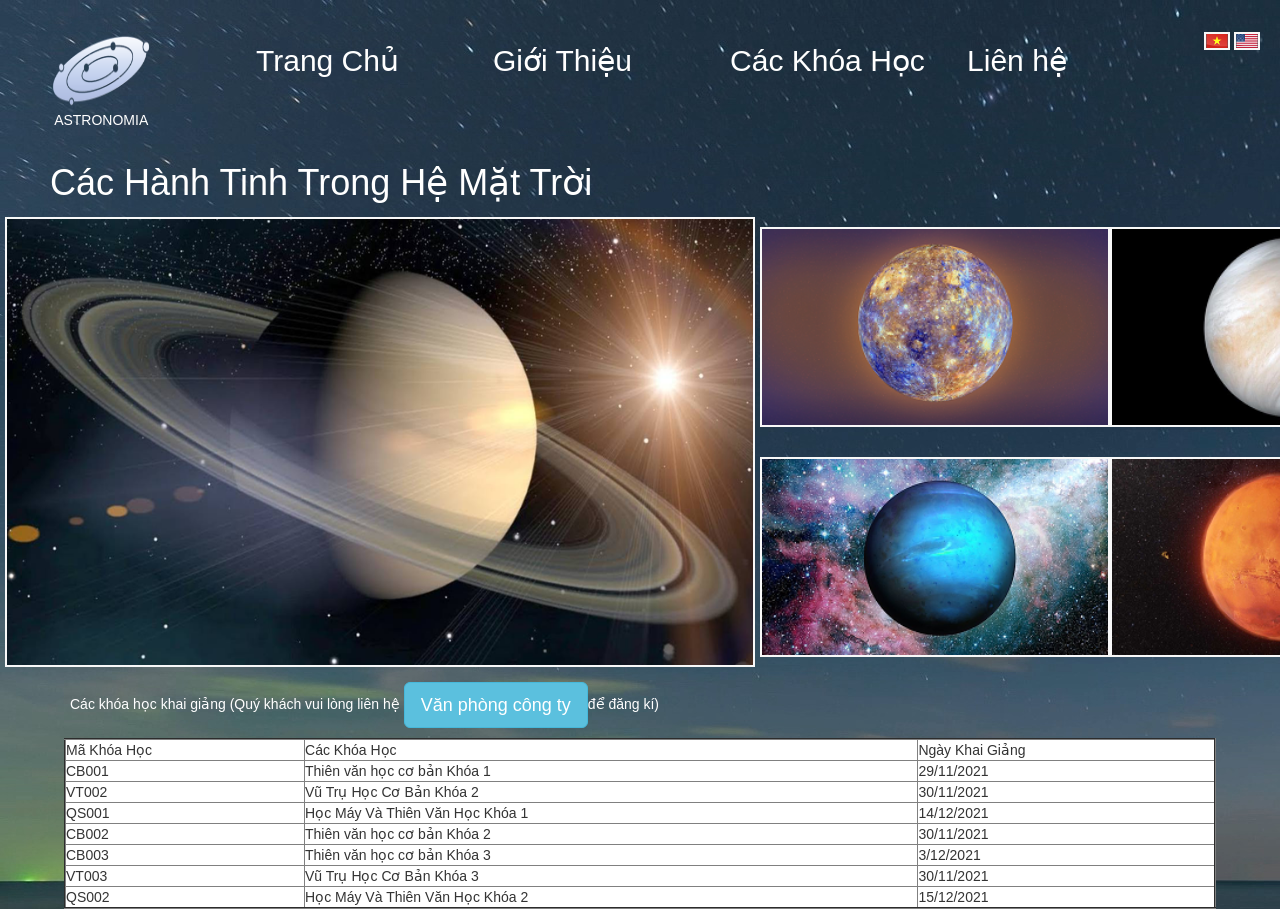
==== trangchu.html @ f30684a7 "upload" ====
<!DOCTYPE html>
<html lang="en">
<head>
    <meta charset="UTF-8">
    <meta http-equiv="X-UA-Compatible" content="IE=edge">
    <meta name="viewport" content="width=device-width, initial-scale=1.0">
    <!-- JavaScript Bundle with Popper -->
    <link rel="stylesheet" href="/css/main.css">
   
    <!-- JavaScript Bundle with Popper -->
    <script src="/js/main.js"></script>
    <script src="/course.js"></script>
    <script src="/labels.js"></script>
    <link rel="stylesheet" href="https://maxcdn.bootstrapcdn.com/bootstrap/3.4.1/css/bootstrap.min.css">
    <script src="https://ajax.googleapis.com/ajax/libs/jquery/3.6.0/jquery.min.js"></script>
    <script src="https://maxcdn.bootstrapcdn.com/bootstrap/3.4.1/js/bootstrap.min.js"></script>

    <title>Trang chủ</title>
</head>
<body>
    <header>
        <div id="lang"> 
            <img src="/images/vn.png" alt="" onclick="langVN()">
            <img src="/images/us.png" alt="" onclick="langUS()">
        </div>
        <div id="logo">
            <img src="/images/logo.png" alt=""> <br>
            <div style="color: #fff;">ASTRONOMIA</div>
        </div>
        <nav id="nav2" class="navBar2">
            <a href="#" onclick="showmenu()"><img src="/images/menu.jpg" alt="" height="30px" width="30px"></a>
        </nav>
        <div id="menupopup">
            <a href="trangchu.html" style="color: #fff;">Trang chủ</a>
            <hr style="height: 2px;">
            <a href="#" style="color: #fff;">Giới thiệu </a>
            <hr>
            <a href="cackhoahoc.html" style="color: #fff;">Các khóa học</a>
            <hr>
            <a href="#" style="color: #fff;">Liên hệ</a>
        </div>
        <nav id="nav1" class="navBar" >
            <a href="trangchu.html" style="color: #fff;" ><span id="MENU_HOME" class="mutilang"></span></a>
            <a href="#" style="color: #fff;"><span id="MENU_ABOUT_US" class="mutilang"></span></a>
            <a href="cackhoahoc.html" style="color: #fff;"><span id="MENU_COURSES" class="mutilang"></span></a>
            <a href="#" style="color: #fff;"><span id="MENU_CONTACT" class="mutilang"></span></a>
        </nav>
    </header>
    <main>
        <h1 style="color: #fff; margin-left: 50px;"><span id="HEAD_SOLAR_SYSTEM" class="mutilang"></span></h1>
        <div id="listHT" class="listhanhtinh">
            <div id="HT1" class="hanhtinhshort1"><img src="/images/saturn.png" alt=""></div>
            <div id="HT2" class="hanhtinhshort2">
                <img src="/images/mercury.png" alt="">
                <img src="/images/venus.png" alt="">
                <img src="/images/neptune.png" alt="">
                <img src="/images/mars.png" alt="">
            </div>
        </div>

        
        <div class="container">
            <h5 style="color: #fff;"><span id="HEAD_UPCOMING_COURSES" class="mutilang"></span></h5>
            <!-- Modal -->
            <div class="modal fade" id="myModal" role="dialog">
              <div class="modal-dialog">
              
                <!-- Modal content-->
                <div class="modal-content">
                  <div class="modal-header">
                    <button type="button" class="close" data-dismiss="modal">&times;</button>
                    <h4 class="modal-title">Địa chỉ văn phòng</h4>
                  </div>
                  <div class="modal-body">
                    <p>Văn phòng: văn phòng tầng 8, tòa nhà Universial, số 900A, đường Quang Trung, Cần Thơ</p>
                  </div>
                  <div class="modal-footer">
                    <button type="button" class="btn btn-default" data-dismiss="modal">Close</button>
                  </div>
                </div>
                
              </div>
            </div>
            
          </div>
       <table id="longtable" border="2" style="background-color: #fff;">
        <tr>
            <td><span id="COURSES_CODE" class="mutilang"></span></td>
            <td><span id="COURSES_COURSES" class="mutilang"></span></td>
            <td><span id="COURSES_STARTDATE" class="mutilang"></span></td>
        </tr>
        <tbody id="course_listTC">
            <script>
                showCourseList();
            </script>
        </tbody>
        <!-- <tr>		
            <td>CB001</td>
            <td>Thiên Văn học Cơ Bản</td>
            <td>30/11/2021</td>
        </tr>
        <tr>	
            <td>VT002</td>
            <td>Vũ Trụ Học Cơ Bản</td>
            <td>01/12/2021</td>
        </tr>
        <tr>		
            <td>QS001</td>
            <td>Học Máy Và Thiên Văn Học</td>
            <td>15/12/2021</td>
        </tr> -->
       </table>

       <table border="2" id="shorttable" style="background-color: #fff;" >
        <tr>
            <td> 
                <b>Mã khóa học</b> <br>
                <b>Khóa học</b> <br>
                <b>Ngày khai giảng</b>
            </td>
            <td>
                CB001 <br>
                Thiên Văn học Cơ Bản <br>
                30/11/2021
            </td>
        </tr>
        <tr>
            <td> 
                <b>Mã khóa học</b> <br>
                <b>Khóa học</b> <br>
                <b>Ngày khai giảng</b>
            </td>
            <td>
                VT002 <br>
                Vũ Trụ Học Cơ Bản <br>
                01/12/2021
            </td>
        </tr>
        <tr>
            <td> 
                <b>Mã khóa học</b> <br>
                <b>Khóa học</b> <br>
                <b>Ngày khai giảng</b>
            </td>
            <td>
                QS001 <br>
                Học Máy Và Thiên Văn Học <br>
                15/12/2021
            </td>
        </tr>
       </table>
       <script>
        ready();
        langVN();
       </script>
    </main>
    <footer style="color: #fff; size:14px;">
        <span id="COPYRIGHT" class="mutilang"></span>
    </footer>
</body>
</html>
---- css/main.css ----
body {
    max-width: 1500px;
    font-family: 'Source Sans Pro', sans-serif;
    font-size: 19px;
    font-weight: 300;
    color: white;
    line-height: 1.5;
    background-image: url(/images/tm-astro-bg.jpg) ;
}
#bg-video {
    position: fixed;
    left: 50%;
    top: 50%;
    bottom: auto;
    right: auto;
    min-width: 100%;
    min-height: 100%;
    transform: translateX(-50%) translateY(-50%);
    z-index: -100;
    background-image: url(./video/gfp-astro-timelapse.mp4);
    background-position: center;
    background-size: cover;
    background-repeat: no-repeat;
}
#logo{
	height:50px;
	vertical-align:top;
}
.navbar a {
    color: white;
}
.navbar .navbar-nav .nav-item {
    margin-left: 15px;
    margin-right: 15px;
}
.navbar .navbar-nav .nav-item .nav-link {
    font-size: 1.5rem;
    padding: 15px 65px;
    border-bottom: 1px solid white;
}
.navbar .navbar-nav .nav-item .nav-link:hover{
    color: #99FF66;
}
.navbar-toggler-icon {
    background-image: url("data:image/svg+xml;charset=utf8,%3Csvg viewBox='0 0 30 30' xmlns='http://www.w3.org/2000/svg'%3E%3Cpath stroke='rgba(255, 255, 255, 0.8)' stroke-width='2' stroke-linecap='round' stroke-miterlimit='10' d='M4 7h22M4 15h22M4 23h22'/%3E%3C/svg%3E");
}

.navbar-toggler {
    border: 1px solid rgba(255,255,255,1);
}

.navbar-toggler:focus {
    box-shadow: none;
}
/* Preloader 
	https://ihatetomatoes.net/create-custom-preloading-screen/
*/
/* ==========================================================================
   Author's custom styles
   ========================================================================== */
   #loader-wrapper { position: fixed; top: 0; left: 0; width: 100%; height: 100%; z-index: 2000; }
   #loader { display: block; position: relative; left: 50%; top: 50%; width: 150px; height: 150px; margin: -75px 0 0 -75px; border-radius: 50%; border: 3px solid transparent; border-top-color: #3498db; /* Chrome, Opera 15+, Safari 5+ */
   	animation: spin 2s linear infinite; /* Chrome, Firefox 16+, IE 10+, Opera */ z-index: 2001; }
   #loader:before { content: ""; position: absolute; top: 5px; left: 5px; right: 5px; bottom: 5px; border-radius: 50%; border: 3px solid transparent;
   	border-top-color: #e74c3c; /* Chrome, Opera 15+, Safari 5+ */
   animation: spin 3s linear infinite; /* Chrome, Firefox 16+, IE 10+, Opera */ }
   #loader:after { content: ""; position: absolute; top: 15px; left: 15px; right: 15px; bottom: 15px; border-radius: 50%; border: 3px solid transparent;
border-top-color: #f9c922; /* Chrome, Opera 15+, Safari 5+ */ animation: spin 1.5s linear infinite; /* Chrome, Firefox 16+, IE 10+, Opera */ }
@keyframes spin {
	0%   {  /* Chrome, Opera 15+, Safari 3.1+ */  /* IE 9 */
		transform: rotate(0deg);  /* Firefox 16+, IE 10+, Opera */
	}
	100% {  /* Chrome, Opera 15+, Safari 3.1+ */  /* IE 9 */
		transform: rotate(360deg);  /* Firefox 16+, IE 10+, Opera */
	}
}

#loader-wrapper .loader-section { position: fixed; top: 0; width: 51%; height: 100%; background: white; z-index: 2000;  /* Chrome, Opera 15+, Safari 3.1+ */  /* IE 9 */ transform: translateX(0);  /* Firefox 16+, IE 10+, Opera */}

#loader-wrapper .loader-section.section-left { left: 0; }

#loader-wrapper .loader-section.section-right { right: 0; }

/* Loaded */
.loaded #loader-wrapper .loader-section.section-left {  /* Chrome, Opera 15+, Safari 3.1+ */  /* IE 9 */
	transform: translateX(-100%);  /* Firefox 16+, IE 10+, Opera */  
	transition: all 0.7s 0.3s cubic-bezier(0.645, 0.045, 0.355, 1.000);
}

.loaded #loader-wrapper .loader-section.section-right {  /* Chrome, Opera 15+, Safari 3.1+ */  /* IE 9 */
	transform: translateX(100%);  /* Firefox 16+, IE 10+, Opera */  
	transition: all 0.7s 0.3s cubic-bezier(0.645, 0.045, 0.355, 1.000);
}

.loaded #loader {
	opacity: 0;  
	transition: all 0.3s ease-out;
}
.loaded #loader-wrapper {
	visibility: hidden;  /* Chrome, Opera 15+, Safari 3.1+ */  /* IE 9 */
	transform: translateY(-100%);  /* Firefox 16+, IE 10+, Opera */  
	transition: all 0.3s 1s ease-out;
}
/* JavaScript Turned Off */
.no-js #loader-wrapper { display: none; }
/*============ Preloader ends ==================================*/
/*  
TRANG CHỦ */
.navbar-toggler-icon {
    background-image: url("data:image/svg+xml;charset=utf8,%3Csvg viewBox='0 0 30 30' xmlns='http://www.w3.org/2000/svg'%3E%3Cpath stroke='rgba(255, 255, 255, 0.8)' stroke-width='2' stroke-linecap='round' stroke-miterlimit='10' d='M4 7h22M4 15h22M423h22'/%3E%3C/svg%3E");
}
#logo img{
    width: 100px;
    height: 80px;
}
#logo{
    float: left;
    margin-left: 4%;
    text-align: center;
}

#lang{
    float: right;
    margin-right: 20px;
}
#lang img{
    size: 1.2em;
    border: #f8f8f8 solid 2px;
}

.navBar{
    margin-top: 30px;
    margin-left: 20%;
    display: grid;
    grid-template-columns: 1fr 1fr 1fr 1fr ;
}
.navBar a{
    font-size: 30px;
    margin-top: 10px;
}

.navBar2{
    color: #f8f8f8;
    margin-left: 18%;
    display: grid;

}
.navBar2 img{
    margin-top: 20px;
    margin-right: 20px;
    float:right;
}
.menuPopup{
    margin-top: 50px;
}
.menuPopup a{
    margin-left: 40%;
    text-align: center;
    font-size: 30px;
}
main{
    margin-top: 80px;
}

.listhanhtinh{
    display: grid;
    grid-template-columns: 3fr 2fr;
}
.hanhtinh1{
    width: 750px;
    height: 450px;
    margin: 5px;
   
}
.hanhtinh1 img{
    border: #f8f8f8 solid 2px;
    width: 750px;
    height: 450px;
}

.hanhtinh2{
    display: grid;
    grid-template-columns: 1fr 1fr;
}
.hanhtinh2 img{
    margin: auto;
    height: 200px;
    width: 350px;
    border: #f8f8f8 solid 2px;
}
.listhanhtinhshort{
    display: grid;
    grid-template-rows: 2fr 3fr;
}
.hanhtinhshort1{
    width: 500px;
    height: 350px;
    margin: 5px;
   
}
.hanhtinhshort1 img{
    margin: auto;
    border: #f8f8f8 solid 2px;
    width: 500px;
    height: 350px;
}

.hanhtinhshort2{
    display: grid;
    grid-template-columns: 1fr 1fr;
}
.hanhtinhshort2 img{
    margin: auto;
    height: 150px;
    width: 250px;
    border: #f8f8f8 solid 2px;
}
#longtable{
    margin: auto;
    width: 90%;
}
#shorttable{
    margin: auto;
}
.mutilang{
   margin: auto;
}

footer{
    text-align: center;
}
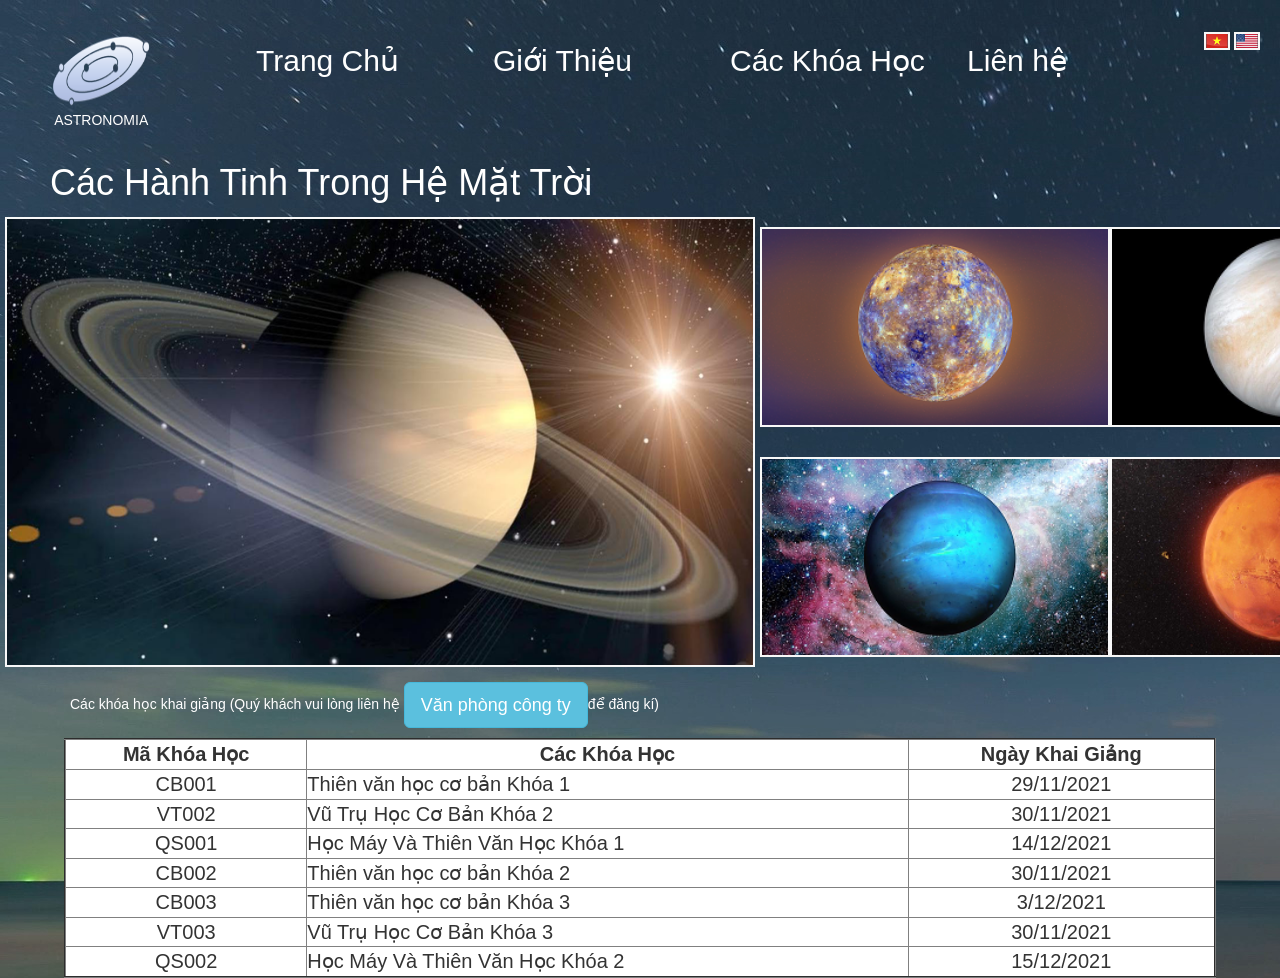
==== commit 600cbd90: "upload" ====
--- a/trangchu.html
+++ b/trangchu.html
@@ -19,6 +19,9 @@
 </head>
 <body>
     <header>
+        <video autoplay muted loop id="bg-video">
+            <source src="/video/gfp-astro-timelapse.mp4">
+        </video>
         <div id="lang"> 
             <img src="/images/vn.png" alt="" onclick="langVN()">
             <img src="/images/us.png" alt="" onclick="langUS()">
@@ -30,15 +33,7 @@
         <nav id="nav2" class="navBar2">
             <a href="#" onclick="showmenu()"><img src="/images/menu.jpg" alt="" height="30px" width="30px"></a>
         </nav>
-        <div id="menupopup">
-            <a href="trangchu.html" style="color: #fff;">Trang chủ</a>
-            <hr style="height: 2px;">
-            <a href="#" style="color: #fff;">Giới thiệu </a>
-            <hr>
-            <a href="cackhoahoc.html" style="color: #fff;">Các khóa học</a>
-            <hr>
-            <a href="#" style="color: #fff;">Liên hệ</a>
-        </div>
+        
         <nav id="nav1" class="navBar" >
             <a href="trangchu.html" style="color: #fff;" ><span id="MENU_HOME" class="mutilang"></span></a>
             <a href="#" style="color: #fff;"><span id="MENU_ABOUT_US" class="mutilang"></span></a>
@@ -69,10 +64,10 @@
                 <div class="modal-content">
                   <div class="modal-header">
                     <button type="button" class="close" data-dismiss="modal">&times;</button>
-                    <h4 class="modal-title">Địa chỉ văn phòng</h4>
+                    <h4 class="modal-title"><span id="MODAL_HEAD" class="mutilang"></span></h4>
                   </div>
                   <div class="modal-body">
-                    <p>Văn phòng: văn phòng tầng 8, tòa nhà Universial, số 900A, đường Quang Trung, Cần Thơ</p>
+                    <p><span id="MODAL_CONTENT" class="mutilang"></span></p>
                   </div>
                   <div class="modal-footer">
                     <button type="button" class="btn btn-default" data-dismiss="modal">Close</button>
@@ -83,71 +78,24 @@
             </div>
             
           </div>
-       <table id="longtable" border="2" style="background-color: #fff;">
+       <table id="longtable" border="2" style="background-color: #fff; font-size: 20px;">
         <tr>
-            <td><span id="COURSES_CODE" class="mutilang"></span></td>
-            <td><span id="COURSES_COURSES" class="mutilang"></span></td>
-            <td><span id="COURSES_STARTDATE" class="mutilang"></span></td>
+            <td style="font-weight: bold; text-align:center;"><span id="COURSES_CODE" class="mutilang"></span></td>
+            <td style="font-weight: bold; text-align:center;"><span id="COURSES_COURSES" class="mutilang"></span></td>
+            <td style="font-weight: bold; text-align:center;"><span id="COURSES_STARTDATE" class="mutilang"></span></td>
         </tr>
-        <tbody id="course_listTC">
+        <tbody id="course_listTC" style="text-align: center;">
             <script>
                 showCourseList();
             </script>
         </tbody>
-        <!-- <tr>		
-            <td>CB001</td>
-            <td>Thiên Văn học Cơ Bản</td>
-            <td>30/11/2021</td>
-        </tr>
-        <tr>	
-            <td>VT002</td>
-            <td>Vũ Trụ Học Cơ Bản</td>
-            <td>01/12/2021</td>
-        </tr>
-        <tr>		
-            <td>QS001</td>
-            <td>Học Máy Và Thiên Văn Học</td>
-            <td>15/12/2021</td>
-        </tr> -->
+        
        </table>
 
-       <table border="2" id="shorttable" style="background-color: #fff;" >
-        <tr>
-            <td> 
-                <b>Mã khóa học</b> <br>
-                <b>Khóa học</b> <br>
-                <b>Ngày khai giảng</b>
-            </td>
-            <td>
-                CB001 <br>
-                Thiên Văn học Cơ Bản <br>
-                30/11/2021
-            </td>
-        </tr>
-        <tr>
-            <td> 
-                <b>Mã khóa học</b> <br>
-                <b>Khóa học</b> <br>
-                <b>Ngày khai giảng</b>
-            </td>
-            <td>
-                VT002 <br>
-                Vũ Trụ Học Cơ Bản <br>
-                01/12/2021
-            </td>
-        </tr>
-        <tr>
-            <td> 
-                <b>Mã khóa học</b> <br>
-                <b>Khóa học</b> <br>
-                <b>Ngày khai giảng</b>
-            </td>
-            <td>
-                QS001 <br>
-                Học Máy Và Thiên Văn Học <br>
-                15/12/2021
-            </td>
-        </tr>
+       <table border="2" id="shorttable" style="background-color: #fff; font-size: 20px;" >
+        <tbody id="course_listTC2">
+
+        </tbody>
        </table>
        <script>
         ready();
--- a/css/main.css
+++ b/css/main.css
@@ -151,10 +151,13 @@
     float:right;
 }
 .menuPopup{
+    display: grid;
+    grid-template-rows: 1fr 1fr 1fr 1fr ;
     margin-top: 50px;
 }
 .menuPopup a{
-    margin-left: 40%;
+    border-bottom: #fff solid 2px ;
+    margin-top: 20px;
     text-align: center;
     font-size: 30px;
 }
